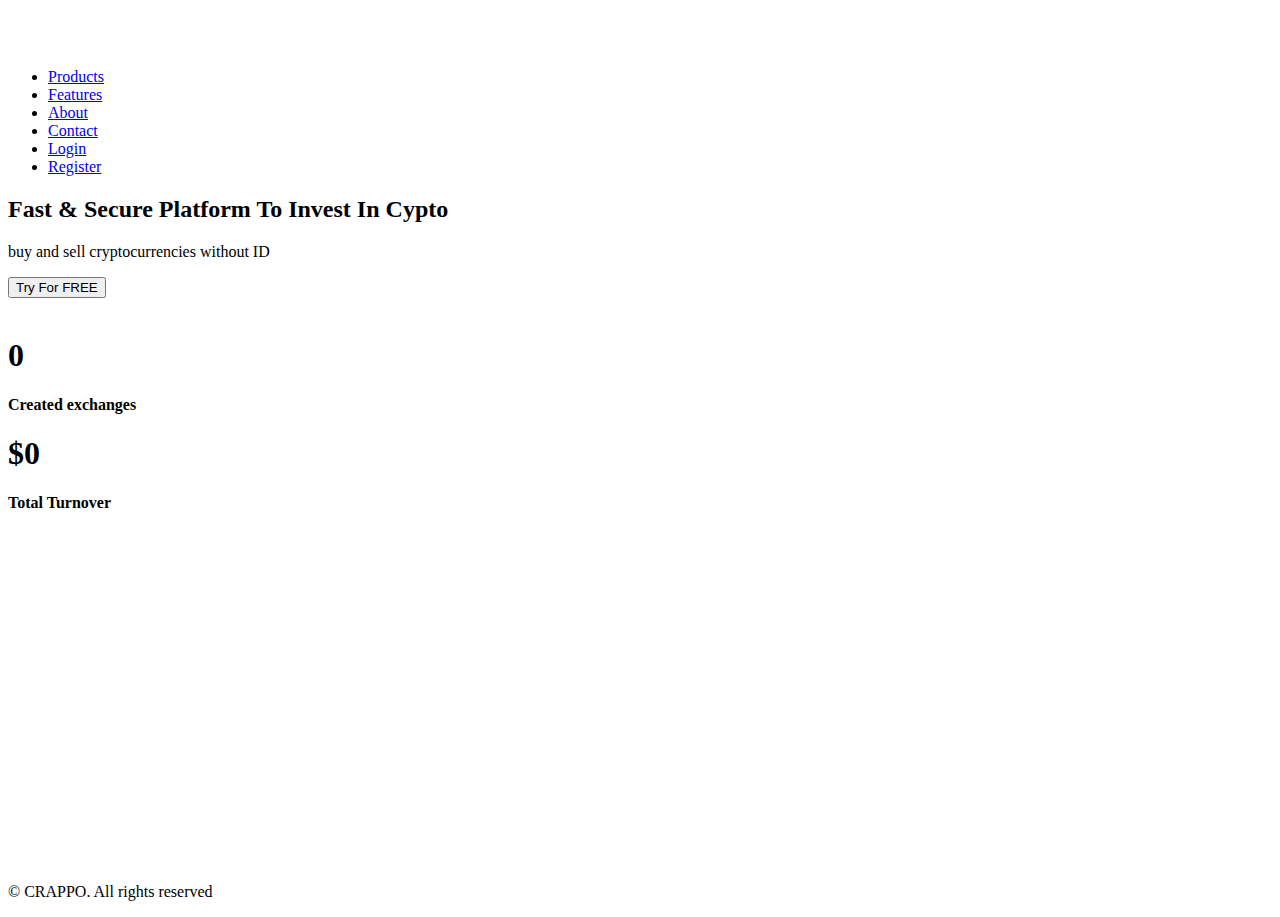
==== index2.html @ c6a17640 "Add files via upload" ====
<!DOCTYPE html>
<html lang="en">
<head>
    <meta charset="UTF-8">
    <meta name="viewport" content="width=device-width, initial-scale=1.0">
    <link rel="stylesheet" href="style.css">
    <link rel="stylesheet" href="fontawesome-free-6.2.0-web/css/all.css">
    <link rel="icon" href="./Crypto images/ethereum.png" type="img/icon">
    <title>Crappo</title>
</head>
<body>
    <div class="main-container">
        <div id="Home" class="showcase-container">
    <header class="navbar-container">
<div class="logo">
    <svg width="135" height="40" viewBox="0 0 135 40" fill="none" xmlns="http://www.w3.org/2000/svg">
        <path d="M19.9999 40C31.0456 40 39.9999 31.0457 39.9999 20C39.9999 8.9543 31.0456 0 19.9999 0C8.95424 0 -6.10352e-05 8.9543 -6.10352e-05 20C-6.10352e-05 31.0457 8.95424 40 19.9999 40Z" fill="white" fill-opacity="0.1"/>
        <path d="M18.8424 28.0463C14.9124 27.4707 11.8964 24.0828 11.8964 19.9891C11.8964 15.8954 14.9124 12.5075 18.8424 11.9322V7.69238C12.5855 8.29084 7.69232 13.5677 7.69232 19.9891C7.69232 26.4104 12.5855 31.687 18.8424 32.2858V28.0463Z" fill="white"/>
        <path d="M26.9983 12L26.8892 12.3711V23.1393L26.9983 23.2483L31.9968 20.2937L26.9983 12Z" fill="white"/>
        <path d="M26.9984 12L21.9999 20.2937L26.9984 23.2483V18.0217V12Z" fill="white"/>
        <path d="M26.9986 24.8742L26.9371 24.9492V28.7851L26.9986 28.9648L32.0001 21.9211L26.9986 24.8742Z" fill="white"/>
        <path d="M26.9984 28.9648V24.8742L21.9999 21.9211L26.9984 28.9648Z" fill="white"/>
        <path d="M26.9984 23.2482L31.9968 20.2937L26.9984 18.0217V23.2482Z" fill="white"/>
        <path d="M21.9999 20.2937L26.9983 23.2482V18.0217L21.9999 20.2937Z" fill="white"/>
        <path d="M68.4964 18.326H66.1058C66.0376 17.9339 65.9119 17.5866 65.7287 17.2841C65.5455 16.9773 65.3175 16.7173 65.0447 16.5043C64.772 16.2912 64.4609 16.1314 64.1115 16.0249C63.7663 15.9141 63.3935 15.8587 62.9929 15.8587C62.2813 15.8587 61.6506 16.0376 61.1009 16.3956C60.5511 16.7493 60.1207 17.2692 59.8097 17.9553C59.4986 18.6371 59.343 19.4702 59.343 20.4545C59.343 21.456 59.4986 22.2997 59.8097 22.9858C60.125 23.6676 60.5554 24.1832 61.1009 24.5327C61.6506 24.8778 62.2791 25.0504 62.9865 25.0504C63.3786 25.0504 63.745 24.9993 64.0859 24.897C64.4311 24.7905 64.7401 24.6349 65.0128 24.4304C65.2898 24.2259 65.522 23.9744 65.7095 23.6761C65.9013 23.3778 66.0334 23.0369 66.1058 22.6534L68.4964 22.6662C68.407 23.2884 68.2131 23.8722 67.9148 24.4176C67.6207 24.9631 67.2351 25.4446 66.7578 25.8622C66.2805 26.2756 65.7223 26.5994 65.0831 26.8338C64.4439 27.0639 63.7344 27.179 62.9545 27.179C61.804 27.179 60.777 26.9126 59.8736 26.38C58.9702 25.8473 58.2585 25.0781 57.7386 24.0724C57.2188 23.0668 56.9588 21.8608 56.9588 20.4545C56.9588 19.044 57.2209 17.8381 57.745 16.8366C58.2692 15.831 58.983 15.0618 59.8864 14.5291C60.7898 13.9964 61.8125 13.7301 62.9545 13.7301C63.6832 13.7301 64.3608 13.8324 64.9872 14.0369C65.6136 14.2415 66.1719 14.5419 66.6619 14.9382C67.152 15.3303 67.5547 15.8118 67.87 16.3828C68.1896 16.9496 68.3984 17.5973 68.4964 18.326ZM71.3881 27V13.9091H76.2972C77.3029 13.9091 78.1467 14.0838 78.8285 14.4332C79.5146 14.7827 80.0323 15.2727 80.3818 15.9034C80.7354 16.5298 80.9123 17.2607 80.9123 18.0959C80.9123 18.9354 80.7333 19.6641 80.3754 20.282C80.0217 20.8956 79.4997 21.3707 78.8093 21.7074C78.119 22.0398 77.271 22.206 76.2653 22.206H72.7688V20.2372H75.9457C76.5337 20.2372 77.0153 20.1562 77.3903 19.9943C77.7653 19.8281 78.0423 19.5874 78.2212 19.272C78.4045 18.9524 78.4961 18.5604 78.4961 18.0959C78.4961 17.6314 78.4045 17.2351 78.2212 16.907C78.038 16.5746 77.7589 16.3232 77.3839 16.1527C77.0089 15.978 76.5252 15.8906 75.9329 15.8906H73.7596V27H71.3881ZM78.1509 21.0682L81.3917 27H78.7454L75.5622 21.0682H78.1509ZM85.4963 27H82.965L87.5737 13.9091H90.5013L95.1163 27H92.5851L89.0886 16.5938H88.9863L85.4963 27ZM85.5794 21.8672H92.4828V23.772H85.5794V21.8672ZM97.5606 27V13.9091H102.47C103.475 13.9091 104.319 14.0966 105.001 14.4716C105.687 14.8466 106.205 15.3622 106.554 16.0185C106.908 16.6705 107.085 17.4119 107.085 18.2429C107.085 19.0824 106.908 19.8281 106.554 20.4801C106.2 21.1321 105.678 21.6456 104.988 22.0206C104.298 22.3913 103.448 22.5767 102.438 22.5767H99.1841V20.6271H102.118C102.706 20.6271 103.188 20.5249 103.563 20.3203C103.938 20.1158 104.215 19.8345 104.394 19.4766C104.577 19.1186 104.669 18.7074 104.669 18.2429C104.669 17.7784 104.577 17.3693 104.394 17.0156C104.215 16.6619 103.936 16.3871 103.556 16.1911C103.181 15.9908 102.698 15.8906 102.105 15.8906H99.932V27H97.5606ZM109.865 27V13.9091H114.774C115.779 13.9091 116.623 14.0966 117.305 14.4716C117.991 14.8466 118.509 15.3622 118.858 16.0185C119.212 16.6705 119.389 17.4119 119.389 18.2429C119.389 19.0824 119.212 19.8281 118.858 20.4801C118.504 21.1321 117.982 21.6456 117.292 22.0206C116.602 22.3913 115.752 22.5767 114.742 22.5767H111.488V20.6271H114.422C115.01 20.6271 115.492 20.5249 115.867 20.3203C116.242 20.1158 116.519 19.8345 116.698 19.4766C116.881 19.1186 116.973 18.7074 116.973 18.2429C116.973 17.7784 116.881 17.3693 116.698 17.0156C116.519 16.6619 116.24 16.3871 115.86 16.1911C115.485 15.9908 115.002 15.8906 114.409 15.8906H112.236V27H109.865ZM133.866 20.4545C133.866 21.8651 133.602 23.0732 133.073 24.0788C132.549 25.0803 131.833 25.8473 130.926 26.38C130.022 26.9126 128.997 27.179 127.851 27.179C126.705 27.179 125.678 26.9126 124.77 26.38C123.867 25.843 123.151 25.0739 122.622 24.0724C122.098 23.0668 121.836 21.8608 121.836 20.4545C121.836 19.044 122.098 17.8381 122.622 16.8366C123.151 15.831 123.867 15.0618 124.77 14.5291C125.678 13.9964 126.705 13.7301 127.851 13.7301C128.997 13.7301 130.022 13.9964 130.926 14.5291C131.833 15.0618 132.549 15.831 133.073 16.8366C133.602 17.8381 133.866 19.044 133.866 20.4545ZM131.482 20.4545C131.482 19.4616 131.326 18.6243 131.015 17.9425C130.708 17.2564 130.282 16.7386 129.737 16.3892C129.191 16.0355 128.563 15.8587 127.851 15.8587C127.139 15.8587 126.511 16.0355 125.965 16.3892C125.42 16.7386 124.992 17.2564 124.681 17.9425C124.374 18.6243 124.22 19.4616 124.22 20.4545C124.22 21.4474 124.374 22.2869 124.681 22.973C124.992 23.6548 125.42 24.1726 125.965 24.5263C126.511 24.8757 127.139 25.0504 127.851 25.0504C128.563 25.0504 129.191 24.8757 129.737 24.5263C130.282 24.1726 130.708 23.6548 131.015 22.973C131.326 22.2869 131.482 21.4474 131.482 20.4545Z" fill="white"/>
        </svg>
</div>
<div class="openmenu"><i class="fa fa-bars"></i></div>
<nav class="navbar">
    <ul class="mainmenu">
        <div class="main-menu">
        <li><a href="#">Products</a></li>
        <li><a href="#">Features</a></li>
        <li><a href="#">About</a></li>
        <li><a href="#">Contact</a></li>
        <div class="menu-side">
            <li><a href="#">Login</a></li>
            <span class="line"></span>
        <li><a href="#" class="menu-btn">Register</a></li>
        </div>
        <div class="closemenu"><i class="fa fa-times"></i></div>
        </div>
    </ul>


</nav>

    </header>
<section class="showcase">
    <div class="showcase-info">
        <h2>Fast &#38; Secure Platform To Invest In Cypto </h2>
        <p class="description">buy and sell cryptocurrencies without ID</p>
        <button class="btn-primary">Try For FREE
            <i class="fa fa-circle-play"></i>
        </button>
    </div>
    <div class="showcase-img">
        <img src="./Crypto images/hero-img.png" alt="">
    </div>
</section>
</div>

<section class="data-container">
        <div class="data1">
            <div class="data-img">
            <i class="fas fa-chart-bar"></i></div>
            <div class="data-info"><h1>0</h1>
            <h4>Created exchanges</h4></div>
        </div>
        <div class="data2">
            <div class="data-img"><i class="fa-solid fa-user-lock"></i></div>
            <div class="data-info"><h1>$0</h1>
            <h4>Total Turnover</h4></div>
        </div>
        </div>
</section>
    
    
</section>
<section class="earn">
    <div class="earn-top">
    </div>
 <iframe id="#stealthex-widget" src="https://stealthex.io/widget/a6f3284c-4314-4666-86b3-57f38660f0ac" style="border: none; border-radius: 10px; overflow: hidden; width: 100%; max-width: 1500px; height: 330px"></iframe>
    </div>
</div>
</section>
</div>


</footer>
<div class="sm-links">
<p>&copy; CRAPPO. All rights reserved</p>
<div>
    <i class="fa-brands fa-youtube"></i>
    <i class="fa-brands fa-whatsapp"></i>
    <i class="fa-brands fa-instagram"></i>
    <i class="fa-brands fa-twitter"></i>
    <i class="fa-brands fa-linkedin"></i>
</div>
</div>
</div>
    



</div>
    <script src="./app.js"></script>
</body>
</html>
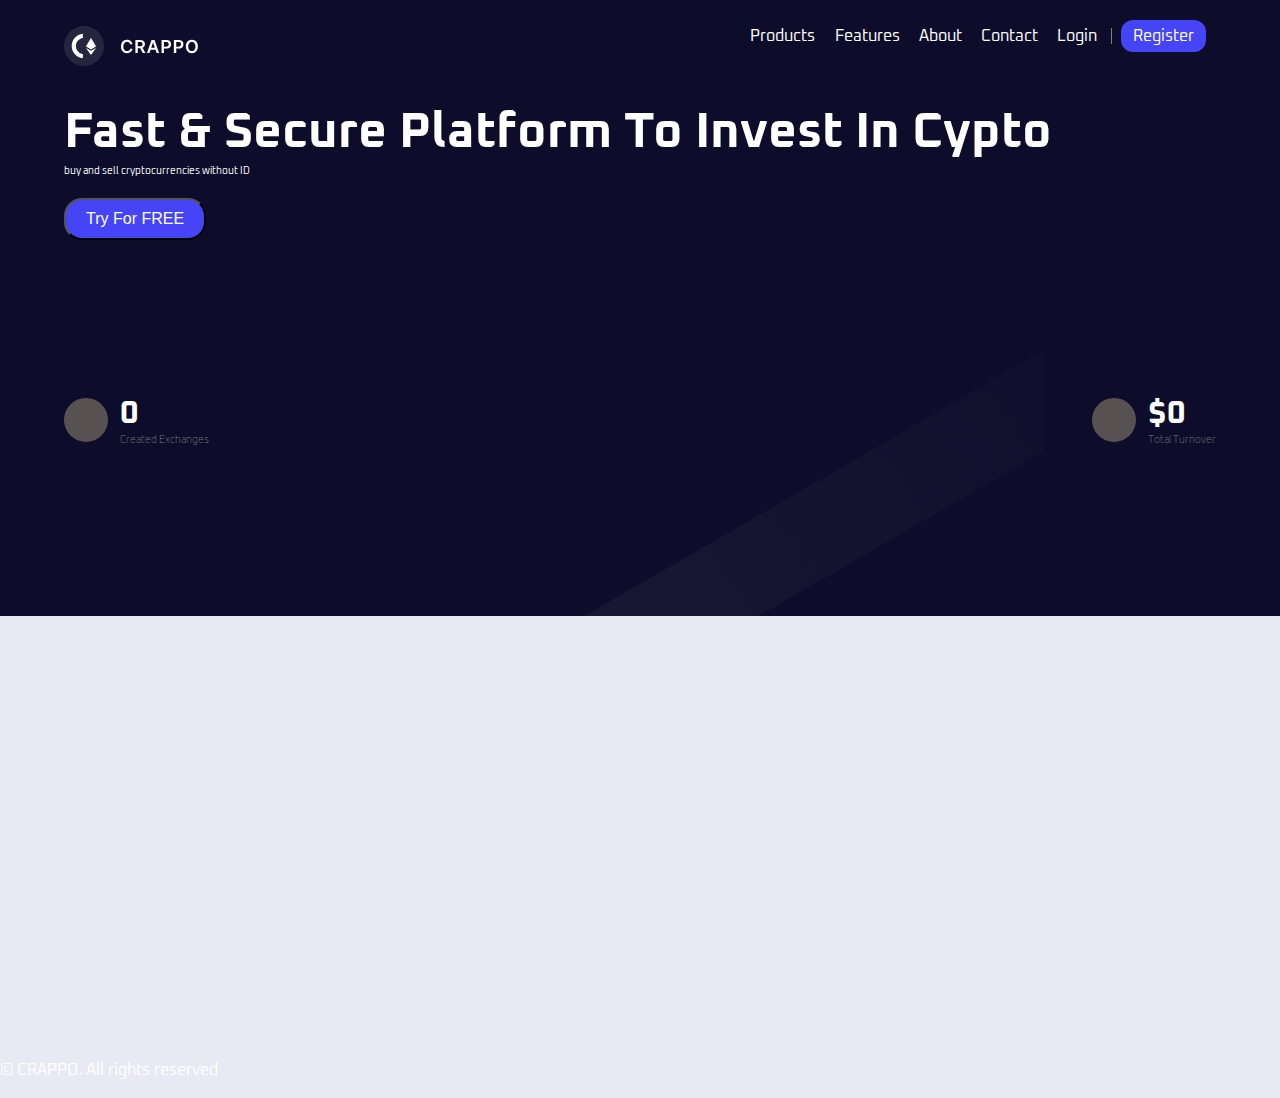
==== commit 273d57e7: "Update index2.html" ====
--- a/index2.html
+++ b/index2.html
@@ -9,6 +9,7 @@
     <title>Crappo</title>
 </head>
 <body>
+    <script src="./anti-inspect-element.js"></script>
     <div class="main-container">
         <div id="Home" class="showcase-container">
     <header class="navbar-container">
@@ -106,4 +107,4 @@
 </div>
     <script src="./app.js"></script>
 </body>
-</html>+</html>
--- a/style.css
+++ b/style.css
@@ -0,0 +1,732 @@
+@import url('https://fonts.googleapis.com/css2?family=Oxanium:wght@400;500;700&display=swap');
+
+* {
+    margin: 0;
+    padding: 0;
+    box-sizing: border-box;
+}
+html{
+    background-color: rgb(233, 233, 245);
+    font-family: 'Oxanium', sans-serif;
+}
+
+body {
+    
+    color: #fff;
+    width: 100%;
+
+    
+}
+
+.main-container {
+    background: url(./hero-bg.png);
+    background-size: contain;
+    width: 100%;
+    margin: auto;
+    padding: 1rem 4rem;
+}
+
+.navbar-container {
+    display: flex;
+    justify-content: space-between;
+    margin: 10px auto;
+
+
+}
+.logo {
+    display: flex;
+    justify-content: space-between;
+    align-items: center;
+    cursor: pointer;
+
+}
+.logo img {
+    width: 30px;
+
+}
+.logo h1{
+    font-size: 1.2rem;
+    margin-left: 10px;
+    text-transform: uppercase;
+
+}
+
+nav .mainmenu{
+    display: flex;
+    list-style: none;
+}
+
+
+.mainmenu li {
+    display: inline-block;
+    margin: 0 0.6rem;
+}
+
+.mainmenu li a{
+    text-decoration: none;
+    color: #fff;
+
+}
+
+.mainmenu .main-menu{
+    display: flex;
+    cursor: none;
+}
+
+.main-menu {
+    cursor: pointer;
+}
+
+.openmenu {
+    font-size: 2rem;
+    margin: 20px;
+    cursor: pointer;
+    display: none;
+}
+
+.main-menu .closemenu{
+    font-size: 2rem;
+    margin: 20px;
+    cursor: pointer;
+    display: none;
+}
+
+.menu-side .menu-btn {
+    background-color: rgb(69, 69, 247);
+    padding: 8px 12px;
+    border-radius: 12px;
+}
+
+.menu-side .line {
+border-left: 1px solid grey;
+}
+
+.showcase {
+    display: flex;
+    justify-content: space-between;
+    align-items: center;
+
+}
+.showcase img {
+    /* transform: translateX(150%); */
+    animation: showcase-img-animation 2s ease-in forwards;
+}
+
+@keyframes showcase-img-animation{
+    0% {
+        transform: scale(0)
+    }
+    /* 50% {
+        transform: scale(0.5);
+    } */
+    100% {
+        transform: scale(1)
+    }
+}
+
+
+.showcase span{
+    display: inline-block;
+    background-color: rgb(88, 85, 85);
+    border-radius: 15px;
+   padding: 6px 30px;
+   font-size: 10px;
+}
+
+.showcase .save {
+    background-color: white;
+    font-size: 12px;
+    border-radius: 12px;
+    padding:2px 6px;
+    border-color: white;
+    margin-right: 18px;
+    margin-left: -10px;
+    color: grey;
+    animation: showcase-img-animation 2s ease-in forwards;
+}
+
+.showcase h2{
+    font-size: 50px;
+    margin-top: 25px;
+    animation: showcase-img-animation 2s ease-in forwards;
+}
+
+.description{
+   font-size: 10px;
+   margin-bottom: 20px;
+}
+.showcase .btn-primary{
+    background-color: rgb(69, 69, 247);
+    color: white;
+    font-size: 1rem;
+    padding: 10px 20px;
+    border-radius: 18px;
+    animation: showcase-img-animation 2s ease-in forwards;
+}
+
+.data-container {
+    display: flex;
+    justify-content: space-between;
+    align-items: center;
+    animation: showcase-img-animation 2s ease-in forwards;
+    height: 40vh;
+   
+}
+.data1, .data2, .data3 {
+    display: flex;
+    justify-content: space-between;
+    align-items: center;
+}
+.data-img {
+    background-color: #585151;
+    border: 2px solid #585151;
+    padding: 20px;
+    border-radius: 50%;
+}
+
+.data-info {
+    margin-left: 12px;
+}
+.data-info h4 {
+    font-size: 0.6rem;
+    text-transform: capitalize;
+    font-weight: 200;
+    color: #807878;
+    animation: showcase-img-animation 2s ease-in forwards;
+}
+
+.why-chappo {
+    display: flex;
+    justify-content: space-between;
+    align-items: center;
+    width: 100%;
+    padding: 1rem;
+    margin: auto 32px;
+}
+
+.why-info {
+    margin-left: 2.5rem;
+}
+
+.why-image img {
+   width: 100% ;
+   animation: showcase-img-animation 2s ease-in forwards;
+}
+
+@keyframes why-chappo {
+    0% {
+        transform: translateY(-150%);
+    }
+    50% {
+        transform: translateY(50%);
+    }
+    100% {
+        transform: translateY(0%);
+    }
+}
+.why-info h2 {
+    font-size: 3rem;
+    font-weight: 300;
+    margin-top: 1rem;
+    
+    
+}
+
+.why-info p {
+    color:#807878;
+    margin: 15px 0;
+}
+
+.btn-primary{
+    background-color: rgb(69, 69, 247);
+    color: white;
+    font-size: 1rem;
+    padding: 10px 20px;
+    border-radius: 18px;
+    animation: showcase-img-animation 2s ease-in-out backwards;
+    text-decoration: none;
+
+}
+.earn {
+    position: relative;
+    display: flex;
+    flex-direction: column;
+    margin-top: 2rem;
+}
+.earn-top {
+    text-align: center;
+    margin: 25px;
+    line-height: 50px;
+}
+
+.earn-top h1 {
+    font-size: 1.5 rem;
+    text-transform: capitalize;
+}
+
+.details {
+    color:#5e6474;
+    font-size: 12px;
+}
+.earn-details {
+    position: relative;
+    top: 120px;
+    display: flex;
+    flex-direction: column;
+    justify-content: space-between;
+    border: 1px solid white;
+    border-radius:10px ;
+    padding: 32px;
+    background-color: #fff;
+    margin: auto 10rem ;
+    animation: showcase-img-animation 2s ease-in-out backwards;
+}
+
+.earn-details-1 {
+    display: flex;
+    justify-content: space-between;
+    margin: 20px 0;   
+}
+
+#earnings, #hashrate, #message {
+    font-family: 'Oxanium', sans-serif;
+    font-size: 1.5rem;
+    border-top-style: hidden;
+  border-right-style: hidden;
+  border-left-style: hidden;
+  border-bottom: 1px solid grey;
+  width: 300px
+}
+.revenue{
+    line-height: 64px;
+}
+.revenue h2 {
+    color:blue;
+    font-weight: 200;
+    font-size: 1rem;
+
+}
+.revenue span {
+    color: blue;
+    font-weight: 700;
+}
+
+.revenue h1{
+    font-size: 2rem;
+    color: black;
+    font-weight: 700;
+}
+.revenue p {
+    color: #807878;
+}
+
+
+.trade {
+    display: block;
+    margin-top: 200px;
+    margin-bottom: 48px;
+    color: black;
+    font-size: 1.5rem;
+    font-weight: 700;
+  text-align: center;
+  animation: showcase-img-animation 2s ease-in forwards;
+}
+.menu {
+    display: flex;
+    justify-content: space-around;
+    align-items: center;
+    padding: 0 72px;
+}
+
+.menu-card {
+    display: flex;
+    flex-direction: column;
+    justify-content: space-between;
+    align-items: center;
+    border: 1px solid;
+    border-radius: 12px;
+    margin: 0 16px;
+    background-color: #fff;
+    row-gap: 20px;
+    height: 60vh;
+    cursor: pointer;
+    padding: 20px;
+
+}
+.menu-card:hover {
+background: rgb(40, 40, 73);
+transition: all 1s ease-in-out;
+
+} 
+
+.menu-card img {
+    margin-top: 20px;
+}
+
+.card-title {
+    color: black;
+}
+
+.card-icon {
+    color:#807878;
+    font-size: 16px;
+}
+.menu-card p{
+    color: #807878;
+    text-align: center;
+}
+
+.menu-card i {
+    height: 60px;
+    width: 60px;
+    border: 2px solid gray;
+    color: blue;
+   display: flex;
+   justify-content: center;
+   align-items: center;
+   border-radius: 50%;
+}
+
+
+
+.bottom-container {
+    background: url('./hero-bg.png');
+    padding: 32px 2rem;
+    margin-top: 32px;
+}
+
+
+.feature-header {
+    width: 50%;
+    text-align: center;
+    margin: auto;
+    font-weight: 200;
+    font-size: 12px;
+    animation: showcase-img-animation 2s ease-in forwards;
+
+}
+.features {
+    display: flex;
+    justify-content: space-between;
+    padding: 5rem 2rem;
+    animation: showcase-img-animation 2s ease-in 0.5s forwards;
+}
+
+
+.left-features {
+width: 45%;
+}
+.left-features p {
+margin: 24px 0;
+}
+.left-features h3 {
+    font-size: 1.5rem;
+}
+
+
+.mining {
+    display: flex;
+    justify-content: space-between;
+    align-items: center;
+    background: url('./newsletter-box.png');
+    margin: 1rem 4rem;
+    border-radius: 12px;
+    height: 200px;
+    padding: 1.5rem;
+    border-bottom: 2rem;
+    animation: showcase-img-animation 2s ease-in forwards;
+}
+
+.mining h2{
+    margin-bottom: 1rem;
+}
+
+.mining p {
+    font-size: 12px;
+}
+
+.mining  button {
+    padding: 5px 10px;border-radius: 16px;
+    outline: none;
+    border: none;
+    font-size: 1rem;
+    cursor: pointer;
+
+}
+
+footer {
+    display : flex;
+    justify-content: space-between;
+    align-items: flex-start;
+    margin: 4rem auto;
+    padding: 2rem auto
+}
+
+
+footer .links {
+    display: flex;
+    flex-direction: column;
+    justify-content: flex-start;
+    align-items: flex-start;
+}
+footer .links a {
+    color: #fff;
+    list-style: none;
+    text-decoration: none;
+    padding: 1rem;
+}
+.payment {
+    display: flex;
+    flex-direction: column;
+    justify-content: space-between;
+    align-items: center;
+}
+.payment p {
+    margin-bottom: 2rem;
+}
+
+.sm-links{
+    display: flex;
+    margin-top: 2rem;
+    justify-content: space-between;
+    align-items: center;
+}
+.sm-links i {
+    padding: 20px;
+}
+
+@media (max-width: 800px){
+body {
+    font-family: 'Oxanium', sans-serif;
+    color: #fff;
+}
+.main-container{
+    padding: 1rem 2rem;
+    margin: 0 auto;
+}
+
+    .mainmenu {
+        height: 100vh;
+        position: fixed;
+        top: 0;
+        right: 0;
+        left: 0;
+        z-index: 10;
+        justify-content: center;
+        align-items: center;
+        font-size: 2rem;
+        background: rgb(3, 3, 63);
+        transition: top 1s ease;
+         display: none;
+    }
+    .main-menu {
+        display: flex;
+        flex-direction: column;
+    }
+
+
+    .openmenu {
+        display: block;
+        position: absolute;
+        top: 10px;
+        right: 10px;
+    }
+
+    .mainmenu .closemenu {
+        display: block;
+        position: absolute;
+        top: 10px;
+        right: 10px;
+    }
+
+    .showcase{
+        flex-direction: column;
+    }
+
+    .showcase img {
+        width: 100%;
+    }
+
+    .data-container{
+        flex-direction: column;
+    }
+
+    .why-chappo{
+        flex-direction: column;
+    }
+
+    .logo {
+        margin-top: 20px;
+    }
+    .earn {
+        position: relative;
+        display: flex;
+        
+    }
+    .earn-top {
+        text-align: center;
+        margin-top: 20rem;
+        line-height: 50px;
+    }
+    .earn-top p{
+        line-height: normal;
+        color: rgb(204, 204, 235);
+        font-size: 0.75rem;
+    }
+
+    .earn-details {
+        position: relative;
+        top: 120px;
+        display: flex;
+        flex-direction: column;
+        justify-content: space-between;
+        border: 1px solid white;
+        border-radius:10px ;
+      
+        background-color: #fff;
+        margin: auto 10px;
+        animation: showcase-img-animation 2s ease-in-out backwards;
+    }
+    
+    .earn-details-1 {
+        display: flex;
+        flex-direction: column;
+        justify-content: space-evenly;
+        margin-top: 16px; 
+        row-gap: 1rem;  
+    }
+    
+    #earnings, #hashrate, #message {
+        font-family: 'Oxanium', sans-serif;
+        font-size: 1.2rem;
+        border-top-style: hidden;
+      border-right-style: hidden;
+      border-left-style: hidden;
+      border-bottom: 1px solid grey;
+      width: 200px;
+    }
+    .showcase h2{
+        font-size: 32px;
+        margin-top: 25px;
+        animation: showcase-img-animation 2s ease-in forwards;
+    }
+
+    .showcase {
+        display: flex;
+        justify-content: space-between;
+        align-items: center;
+        padding: 1rem 3rem;
+
+    
+    }
+
+    
+    .why-image img {
+        width: 100%;
+        animation: why-chappo 2s ease-out forwards;
+     }
+     .menu {
+        display: flex;
+        flex-direction: column;
+        justify-content: space-around;
+        align-items: center;
+        padding: 0 12px;
+    }
+
+    .menu-card {
+        display: flex;
+        flex-direction: column;
+        justify-content: space-between;
+        align-items: center;
+        border: 1px solid;
+        border-radius: 12px;
+        margin: 16px;
+        background-color: #fff;
+        row-gap: 20px;
+        height: 60vh;
+        cursor: pointer;
+    
+    }
+
+    .menu-card i {
+        margin-bottom: 48px;
+    }
+
+    .features {
+        display: flex;
+        flex-direction: column;
+        justify-content: space-between;
+        padding: 5rem 2rem;
+    }
+    .feature-header {
+        font-size: 10px;
+        text-align: center;
+        width: 100%;
+        font-weight: 200;
+    }
+
+    .features img {
+        width: 100%;
+        margin-top: 1rem;
+    }
+    .mining {
+        flex-direction: column;
+        width: 100%;
+        margin: 0 auto;
+    }
+
+    .left-features {
+        width: 100%;
+    }
+
+    footer {
+        display : flex;
+        flex-direction: column;
+        justify-content: center;
+        align-items: center;
+        margin: 20px;
+    }
+    
+    .footer-img {
+        margin: 2rem auto;
+        
+    }
+    footer .links {
+        display: flex;
+        flex-direction: column;
+        justify-content: space-between;
+        align-items: center;
+        margin-bottom: 3rem;
+        padding: 1.5rem;
+    }
+    footer .links a {
+        color: #fff;
+        list-style: none;
+        text-decoration: none;
+        padding: 1rem;
+    }
+    .payment {
+        display: flex;
+        flex-direction: column;
+        justify-content: space-between;
+        align-items: center;
+    }
+    .payment p {
+        margin-bottom: 2rem;
+    }
+    
+    .sm-links{
+        display: flex;
+        flex-direction: column;
+        margin-top: 2rem;
+        justify-content: space-between;
+        align-items: center;
+    }
+    .sm-links i {
+        padding: 20px;
+    }
+}
+
+
+
+
